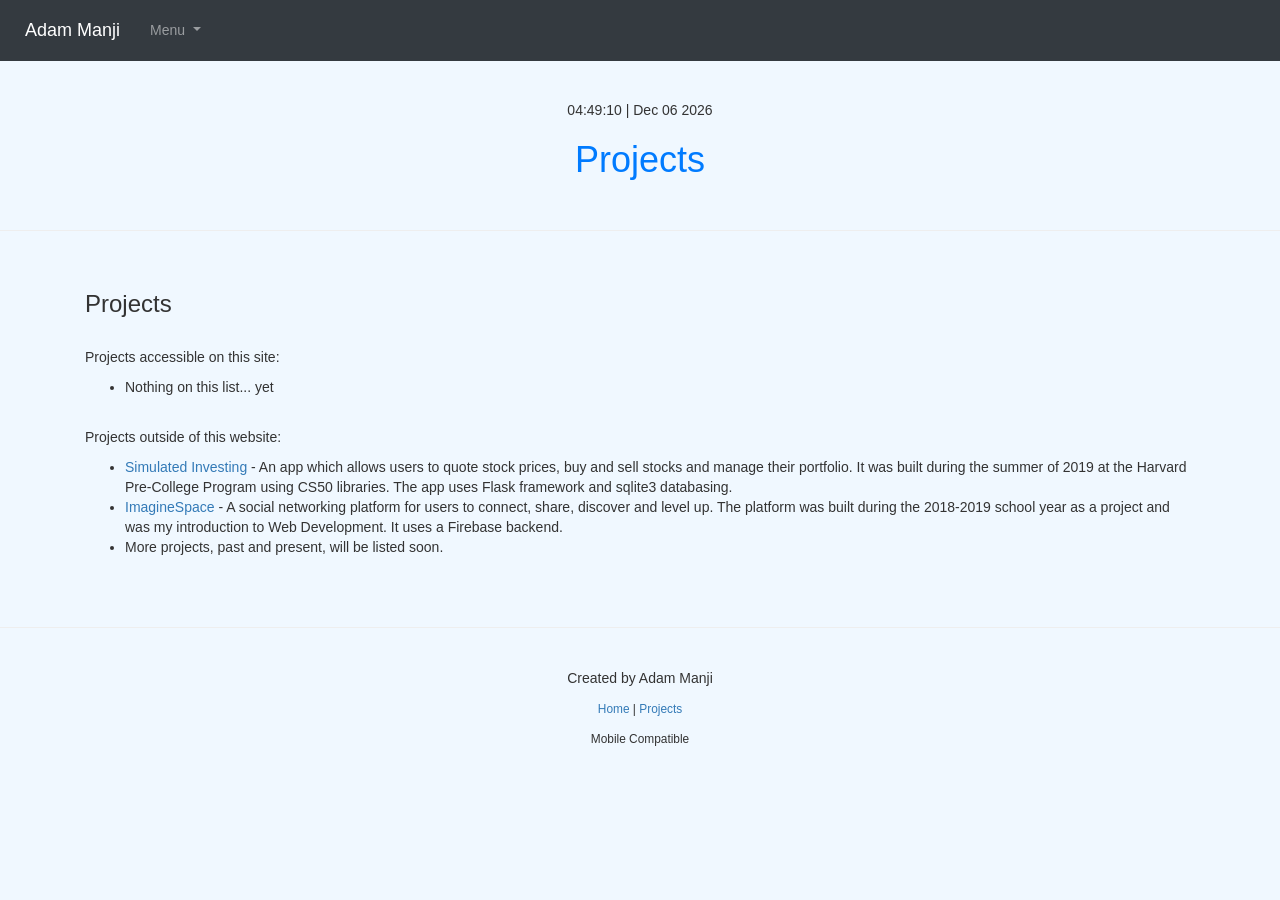
==== Projects/index.html @ 34c0ffcf "Projects tab" ====
<!DOCTYPE html>

<html>

    <head>
    
        <title>Adam Manji: Projects</title>
        <meta name="viewport" content="width=device-width, initial-scale=1.0">
        <link rel="stylesheet" href="https://stackpath.bootstrapcdn.com/bootstrap/4.3.1/css/bootstrap.min.css" integrity="sha384-ggOyR0iXCbMQv3Xipma34MD+dH/1fQ784/j6cY/iJTQUOhcWr7x9JvoRxT2MZw1T" crossorigin="anonymous">
        <link rel="stylesheet" href="https://maxcdn.bootstrapcdn.com/bootstrap/3.4.1/css/bootstrap.min.css">
        <link rel="stylesheet" href="https://netdna.bootstrapcdn.com/bootstrap/3.1.1/css/bootstrap.min.css">
        <script src="//code.jquery.com/jquery-1.11.0.min.js"></script>
        <script src="https://netdna.bootstrapcdn.com/bootstrap/3.1.1/js/bootstrap.min.js"></script>


        
    </head>
    
    <body style="background-color: aliceblue">
    
        <nav class="navbar navbar-expand-lg navbar-dark bg-dark navbar-fixed-top">
          <a class="navbar-brand" href="index.html">Adam Manji</a>
            <ul class="navbar-nav mr-auto">
              <li class="nav-item dropdown">
                <a class="nav-link dropdown-toggle" href="#" id="navbarDropdown" role="button" data-toggle="dropdown" aria-haspopup="true" aria-expanded="false">
                  Menu
                </a>
                <div class="dropdown-menu" aria-labelledby="navbarDropdown">
                  <a class="dropdown-item" href="index.html">Home</a>
                  <a class="dropdown-item" href="jartest.html">Jar Test</a>
                    <div class="dropdown-divider"></div>
                  <a class="dropdown-item" href="/Projects">Projects</a>
                  <div class="dropdown-divider"></div>
                  <a class="dropdown-item" href="help.html">Help</a>
                </div>
              </li>
              <li class="nav-item">
              </li>
            </ul>

        </nav>
        
        <div id='header' class="container" align = center style="margin-top: 100px">
        
            <div id='time'></div>
        
            <h1 class="text-primary">Projects</h1>
        
        </div>
                
        <br><hr><br>
        
        <div id='MAIN' class="container">
        
            <h3>Projects</h3><br>
            <p>Projects accessible on this site:</p>
            <ul>
            <li>Nothing on this list... yet</li>
            </ul>
            <br>
            <p>Projects outside of this website:</p>
            <ul>
            <li><a href="https://adam-finance.herokuapp.com/login">Simulated Investing</a> - An app which allows users to quote stock prices, buy and sell stocks and manage their portfolio. It was built during the summer of 2019 at the Harvard Pre-College Program using CS50 libraries. The app uses Flask framework and sqlite3 databasing.</li>
            <li><a href='https://imaginetechcompany.github.io/ImagineSpace/'>ImagineSpace</a> - A social networking platform for users to connect, share, discover and level up. The platform was built during the 2018-2019 school year as a project and was my introduction to Web Development. It uses a Firebase backend.</li>
            <li>More projects, past and present, will be listed soon.</li>
            </ul>
        
        </div>
            
            <br><br><hr><br>
        
        <div id='footer' align = center  style="margin-bottom: 25px">
         
            <p>Created by Adam Manji</p>
            
            <p><small><a href="index.html">Home</a> | <a href="/Projects">Projects</a></small><br></p>
            
            <small>Mobile Compatible</small>
                
        </div>
        
        <script>
        
            aboutCount = 0;
            
            function setTime() {
            
                timeDiv = document.getElementById('time');
                time = new Date().toString();
                timeDiv.innerHTML = "<p>" + time.substring(16,24) + " | " + time.substring(4,15) + "</p>";
            
            }
            
            setTime();

            setInterval(setTime,1000);
            
        </script>
        
    </body>

</html>
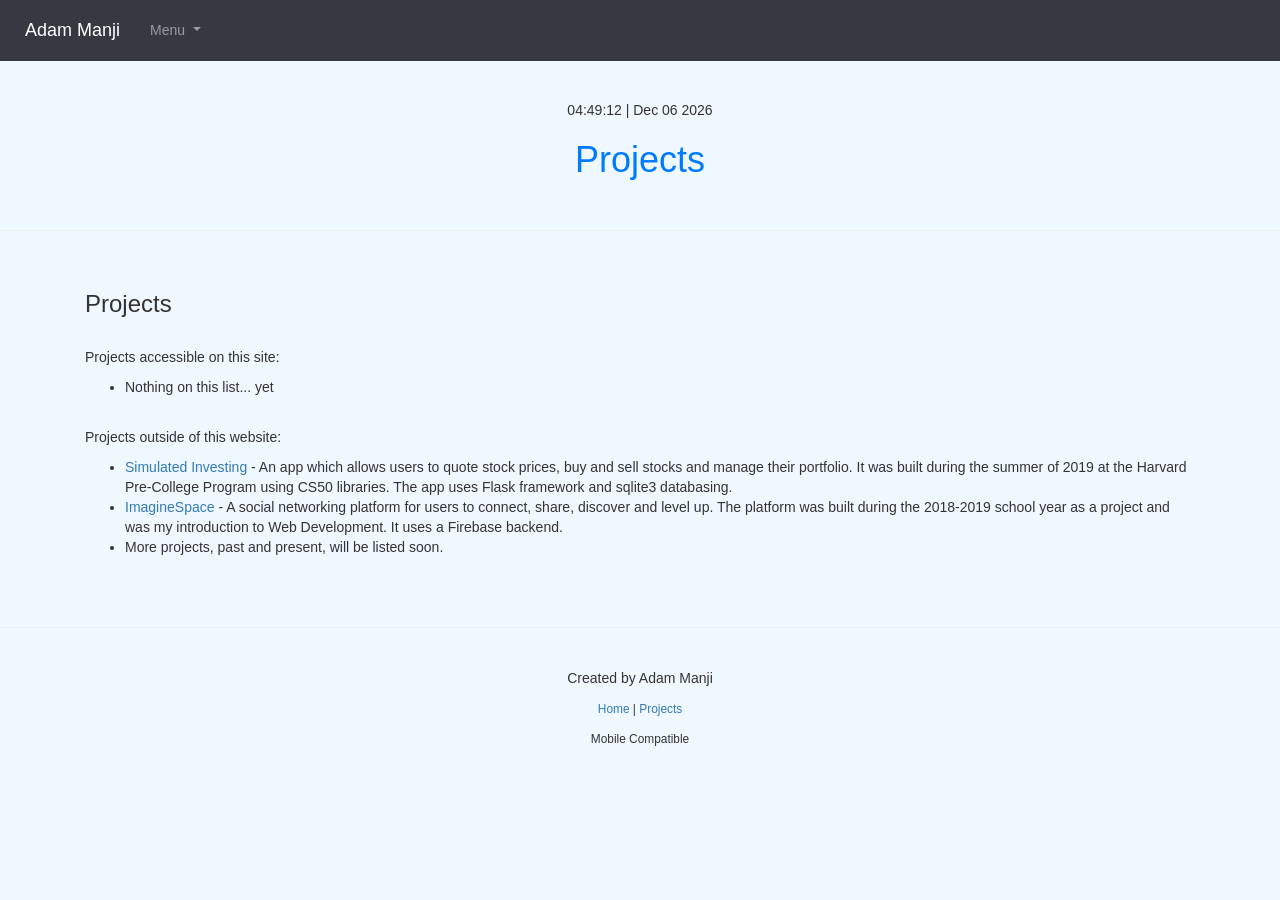
==== commit 7900211a: "fixed navigation" ====
--- a/Projects/index.html
+++ b/Projects/index.html
@@ -19,19 +19,19 @@
     <body style="background-color: aliceblue">
     
         <nav class="navbar navbar-expand-lg navbar-dark bg-dark navbar-fixed-top">
-          <a class="navbar-brand" href="index.html">Adam Manji</a>
+          <a class="navbar-brand" href="https://adammanji.com">Adam Manji</a>
             <ul class="navbar-nav mr-auto">
               <li class="nav-item dropdown">
-                <a class="nav-link dropdown-toggle" href="#" id="navbarDropdown" role="button" data-toggle="dropdown" aria-haspopup="true" aria-expanded="false">
+                <a class="nav-link dropdown-toggle" id="navbarDropdown" role="button" data-toggle="dropdown" aria-haspopup="true" aria-expanded="false">
                   Menu
                 </a>
                 <div class="dropdown-menu" aria-labelledby="navbarDropdown">
-                  <a class="dropdown-item" href="index.html">Home</a>
-                  <a class="dropdown-item" href="jartest.html">Jar Test</a>
+                  <a class="dropdown-item" href="https://adammanji.com">Home</a>
+                  <a class="dropdown-item" href="https://adammanji.com/jartest.html">Jar Test</a>
                     <div class="dropdown-divider"></div>
-                  <a class="dropdown-item" href="/Projects">Projects</a>
+                  <a class="dropdown-item" href="https://adammanji.com/Projects/">Projects</a>
                   <div class="dropdown-divider"></div>
-                  <a class="dropdown-item" href="help.html">Help</a>
+                  <a class="dropdown-item" href="https://adammanji.com/help.html/">Help</a>
                 </div>
               </li>
               <li class="nav-item">
@@ -73,7 +73,7 @@
          
             <p>Created by Adam Manji</p>
             
-            <p><small><a href="index.html">Home</a> | <a href="/Projects">Projects</a></small><br></p>
+            <p><small><a href="https://adammanji.com">Home</a> | <a href="https://adammanji.com/Projects/">Projects</a></small><br></p>
             
             <small>Mobile Compatible</small>
                 
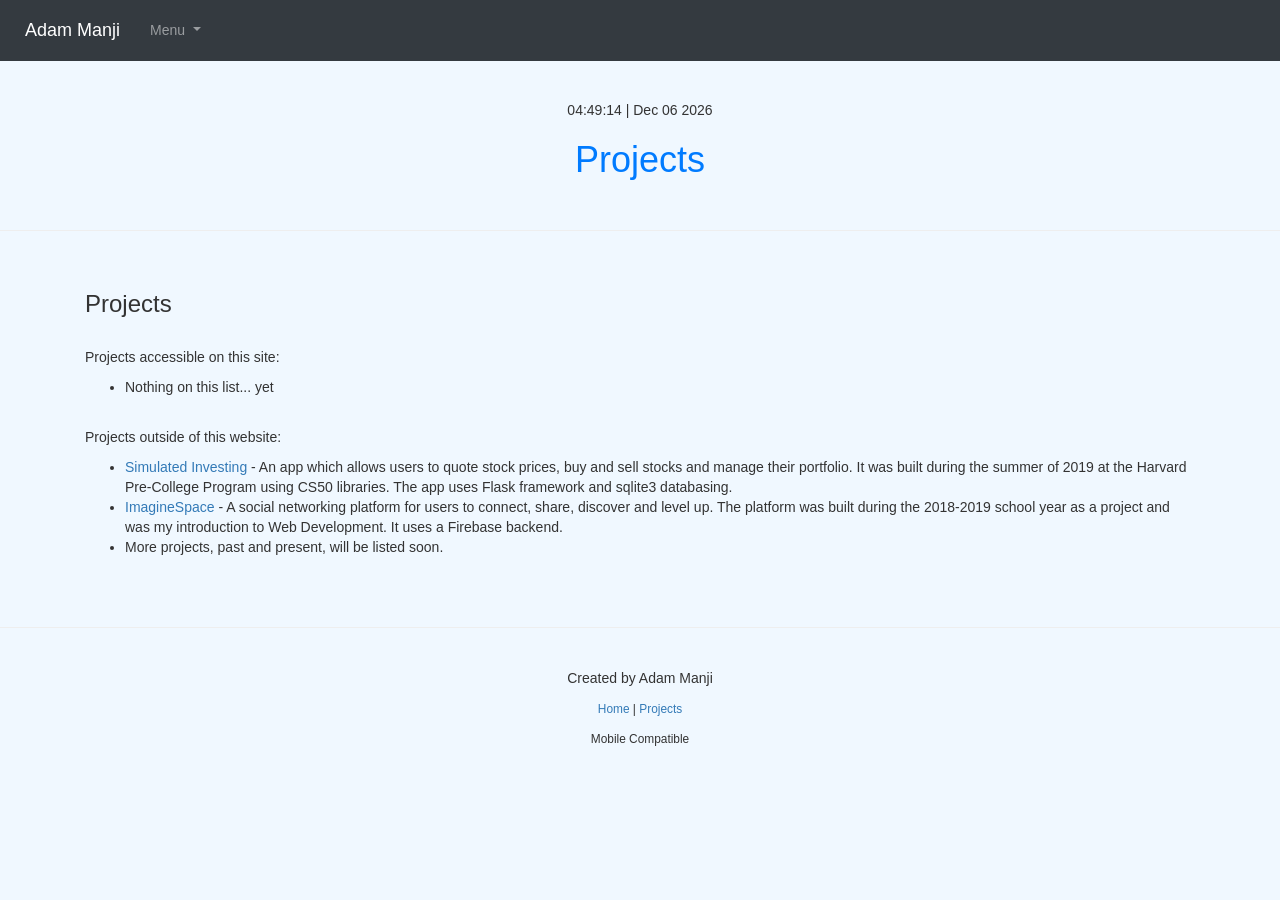
==== commit 8df00db1: "bug fix" ====
--- a/Projects/index.html
+++ b/Projects/index.html
@@ -29,7 +29,7 @@
                   <a class="dropdown-item" href="https://adammanji.com">Home</a>
                   <a class="dropdown-item" href="https://adammanji.com/jartest.html">Jar Test</a>
                     <div class="dropdown-divider"></div>
-                  <a class="dropdown-item" href="https://adammanji.com/Projects/">Projects</a>
+                  <a class="dropdown-item" href="https://adammanji.com/Projects/index.html">Projects</a>
                   <div class="dropdown-divider"></div>
                   <a class="dropdown-item" href="https://adammanji.com/help.html/">Help</a>
                 </div>
@@ -73,7 +73,7 @@
          
             <p>Created by Adam Manji</p>
             
-            <p><small><a href="https://adammanji.com">Home</a> | <a href="https://adammanji.com/Projects/">Projects</a></small><br></p>
+            <p><small><a href="https://adammanji.com">Home</a> | <a href="https://adammanji.com/Projects/index.html">Projects</a></small><br></p>
             
             <small>Mobile Compatible</small>
                 
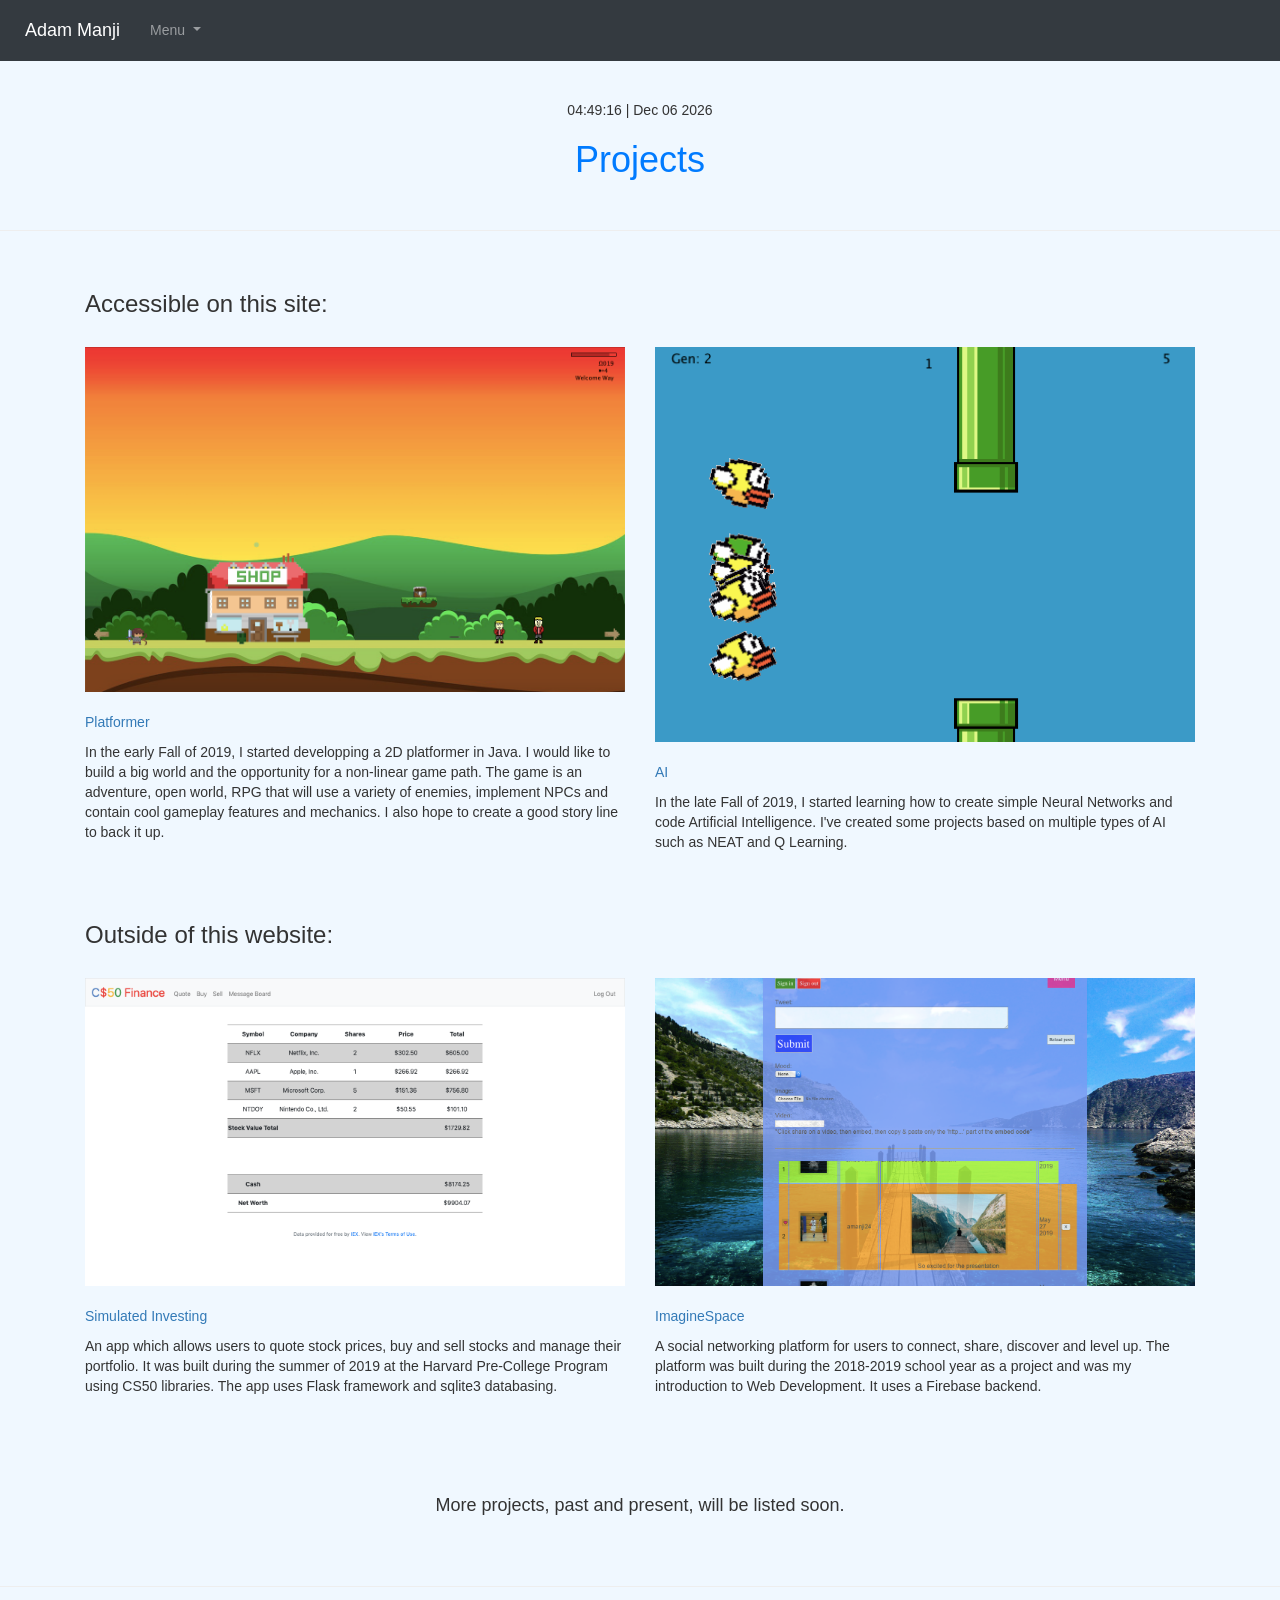
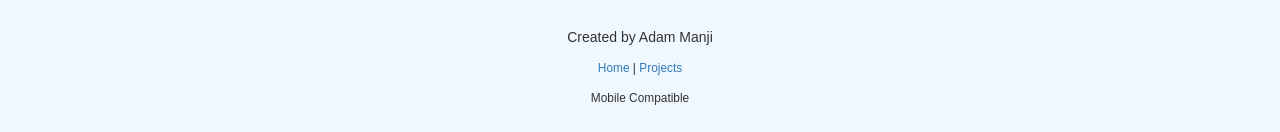
==== commit 56b8f070: "projects and stuff" ====
--- a/Projects/index.html
+++ b/Projects/index.html
@@ -12,26 +12,26 @@
         <script src="//code.jquery.com/jquery-1.11.0.min.js"></script>
         <script src="https://netdna.bootstrapcdn.com/bootstrap/3.1.1/js/bootstrap.min.js"></script>
 
-
+        <link rel="shortcut icon" type="image/x-icon" href="https://filebin.net/yybaq6l3ebqrns2m/favicon.ico?t=rscza6i5" />
         
     </head>
     
     <body style="background-color: aliceblue">
     
         <nav class="navbar navbar-expand-lg navbar-dark bg-dark navbar-fixed-top">
-          <a class="navbar-brand" href="https://adammanji.com">Adam Manji</a>
+          <a class="navbar-brand" href="https://www.adammanji.com">Adam Manji</a>
             <ul class="navbar-nav mr-auto">
               <li class="nav-item dropdown">
                 <a class="nav-link dropdown-toggle" id="navbarDropdown" role="button" data-toggle="dropdown" aria-haspopup="true" aria-expanded="false">
                   Menu
                 </a>
                 <div class="dropdown-menu" aria-labelledby="navbarDropdown">
-                  <a class="dropdown-item" href="https://adammanji.com">Home</a>
-                  <a class="dropdown-item" href="https://adammanji.com/jartest.html">Jar Test</a>
+                  <a class="dropdown-item" href="https://www.adammanji.com">Home</a>
+                  <a class="dropdown-item" href="https://www.adammanji.com/jartest.html">Jar Test</a>
                     <div class="dropdown-divider"></div>
-                  <a class="dropdown-item" href="https://adammanji.com/Projects/index.html">Projects</a>
+                  <a class="dropdown-item" href="https://www.adammanji.com/Projects/index.html">Projects</a>
                   <div class="dropdown-divider"></div>
-                  <a class="dropdown-item" href="https://adammanji.com/help.html/">Help</a>
+                  <a class="dropdown-item" href="https://www.adammanji.com/help.html/">Help</a>
                 </div>
               </li>
               <li class="nav-item">
@@ -51,19 +51,37 @@
         <br><hr><br>
         
         <div id='MAIN' class="container">
-        
-            <h3>Projects</h3><br>
-            <p>Projects accessible on this site:</p>
-            <ul>
-            <li>Nothing on this list... yet</li>
-            </ul>
-            <br>
-            <p>Projects outside of this website:</p>
-            <ul>
-            <li><a href="https://adam-finance.herokuapp.com/login">Simulated Investing</a> - An app which allows users to quote stock prices, buy and sell stocks and manage their portfolio. It was built during the summer of 2019 at the Harvard Pre-College Program using CS50 libraries. The app uses Flask framework and sqlite3 databasing.</li>
-            <li><a href='https://imaginetechcompany.github.io/ImagineSpace/'>ImagineSpace</a> - A social networking platform for users to connect, share, discover and level up. The platform was built during the 2018-2019 school year as a project and was my introduction to Web Development. It uses a Firebase backend.</li>
-            <li>More projects, past and present, will be listed soon.</li>
-            </ul>
+            
+            <h3>Accessible on this site:</h3><br>
+            <div class="row">
+                <div class="col-sm">
+                    <a href='https://www.adammanji.com/Projects/Platformer/index.html'><img src='thumbnails/platformer.png' horizontal-align=middle width=100%><br><br>
+                    <p>Platformer</p></a>
+                    <p>In the early Fall of 2019, I started developping a 2D platformer in Java. I would like to build a big world and the opportunity for a non-linear game path. The game is an adventure, open world, RPG that will use a variety of enemies, implement NPCs and contain cool gameplay features and mechanics. I also hope to create a good story line to back it up.</p>
+                </div>
+                <div class="col-sm">
+                    <a href='https://www.adammanji.com/Projects/AI/index.html'><img src='thumbnails/ai.png' width=100%><br><br>
+                    <p>AI</p></a>
+                    <p>In the late Fall of 2019, I started learning how to create simple Neural Networks and code Artificial Intelligence. I've created some projects based on multiple types of AI such as NEAT and Q Learning.</p>
+                </div>
+            </div>
+            
+            <br><br>
+            
+            <h3>Outside of this website:</h3><br>
+            <div class="row">
+                <div class="col-sm">
+                    <a href="https://adam-finance.herokuapp.com/login"><img src='thumbnails/finance.png' width=100%><br><br>
+                    <p>Simulated Investing</p></a>
+                    <p>An app which allows users to quote stock prices, buy and sell stocks and manage their portfolio. It was built during the summer of 2019 at the Harvard Pre-College Program using CS50 libraries. The app uses Flask framework and sqlite3 databasing.</p>
+                </div>
+                <div class="col-sm">
+                    <a href='https://imaginetechcompany.github.io/ImagineSpace/'><img href='https://imaginetechcompany.github.io/ImagineSpace/' src='thumbnails/imaginespace.png' width=100%><br><br>
+                    <p>ImagineSpace</p></a>
+                    <p>A social networking platform for users to connect, share, discover and level up. The platform was built during the 2018-2019 school year as a project and was my introduction to Web Development. It uses a Firebase backend.</p>
+                </div>
+            </div>
+            <br><br><br><br><h4 align=center>More projects, past and present, will be listed soon.</h4>
         
         </div>
             
@@ -73,7 +91,7 @@
          
             <p>Created by Adam Manji</p>
             
-            <p><small><a href="https://adammanji.com">Home</a> | <a href="https://adammanji.com/Projects/index.html">Projects</a></small><br></p>
+            <p><small><a href="https://www.adammanji.com">Home</a> | <a href="https://www.adammanji.com/Projects/index.html">Projects</a></small><br></p>
             
             <small>Mobile Compatible</small>
                 
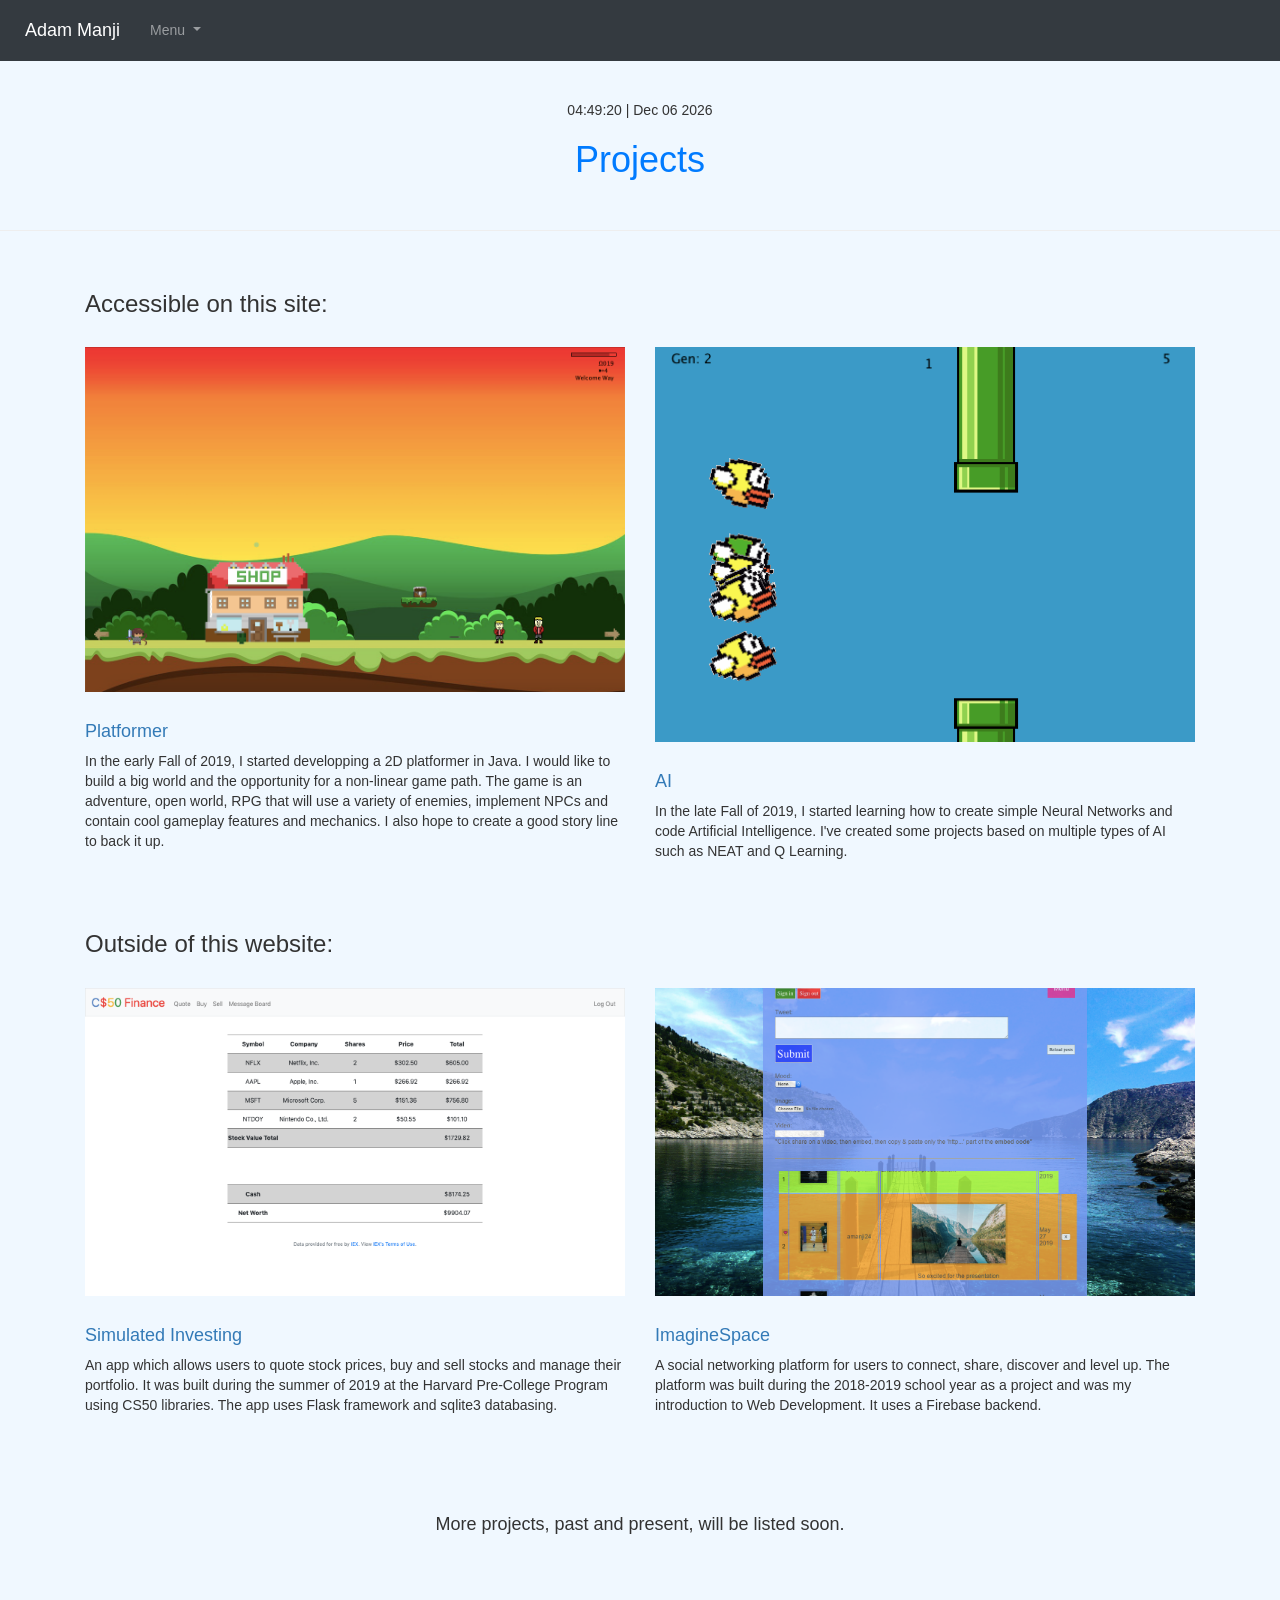
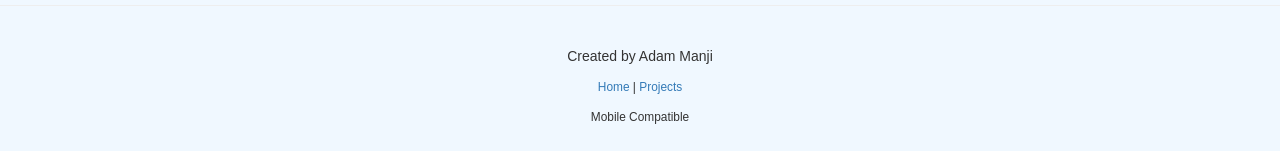
==== commit 8de24e48: "projects and stuff" ====
--- a/Projects/index.html
+++ b/Projects/index.html
@@ -56,12 +56,12 @@
             <div class="row">
                 <div class="col-sm">
                     <a href='https://www.adammanji.com/Projects/Platformer/index.html'><img src='thumbnails/platformer.png' horizontal-align=middle width=100%><br><br>
-                    <p>Platformer</p></a>
+                    <h4>Platformer</h4></a>
                     <p>In the early Fall of 2019, I started developping a 2D platformer in Java. I would like to build a big world and the opportunity for a non-linear game path. The game is an adventure, open world, RPG that will use a variety of enemies, implement NPCs and contain cool gameplay features and mechanics. I also hope to create a good story line to back it up.</p>
                 </div>
                 <div class="col-sm">
                     <a href='https://www.adammanji.com/Projects/AI/index.html'><img src='thumbnails/ai.png' width=100%><br><br>
-                    <p>AI</p></a>
+                    <h4>AI</h4></a>
                     <p>In the late Fall of 2019, I started learning how to create simple Neural Networks and code Artificial Intelligence. I've created some projects based on multiple types of AI such as NEAT and Q Learning.</p>
                 </div>
             </div>
@@ -72,12 +72,12 @@
             <div class="row">
                 <div class="col-sm">
                     <a href="https://adam-finance.herokuapp.com/login"><img src='thumbnails/finance.png' width=100%><br><br>
-                    <p>Simulated Investing</p></a>
+                    <h4>Simulated Investing</h4></a>
                     <p>An app which allows users to quote stock prices, buy and sell stocks and manage their portfolio. It was built during the summer of 2019 at the Harvard Pre-College Program using CS50 libraries. The app uses Flask framework and sqlite3 databasing.</p>
                 </div>
                 <div class="col-sm">
                     <a href='https://imaginetechcompany.github.io/ImagineSpace/'><img href='https://imaginetechcompany.github.io/ImagineSpace/' src='thumbnails/imaginespace.png' width=100%><br><br>
-                    <p>ImagineSpace</p></a>
+                    <h4>ImagineSpace</h4></a>
                     <p>A social networking platform for users to connect, share, discover and level up. The platform was built during the 2018-2019 school year as a project and was my introduction to Web Development. It uses a Firebase backend.</p>
                 </div>
             </div>
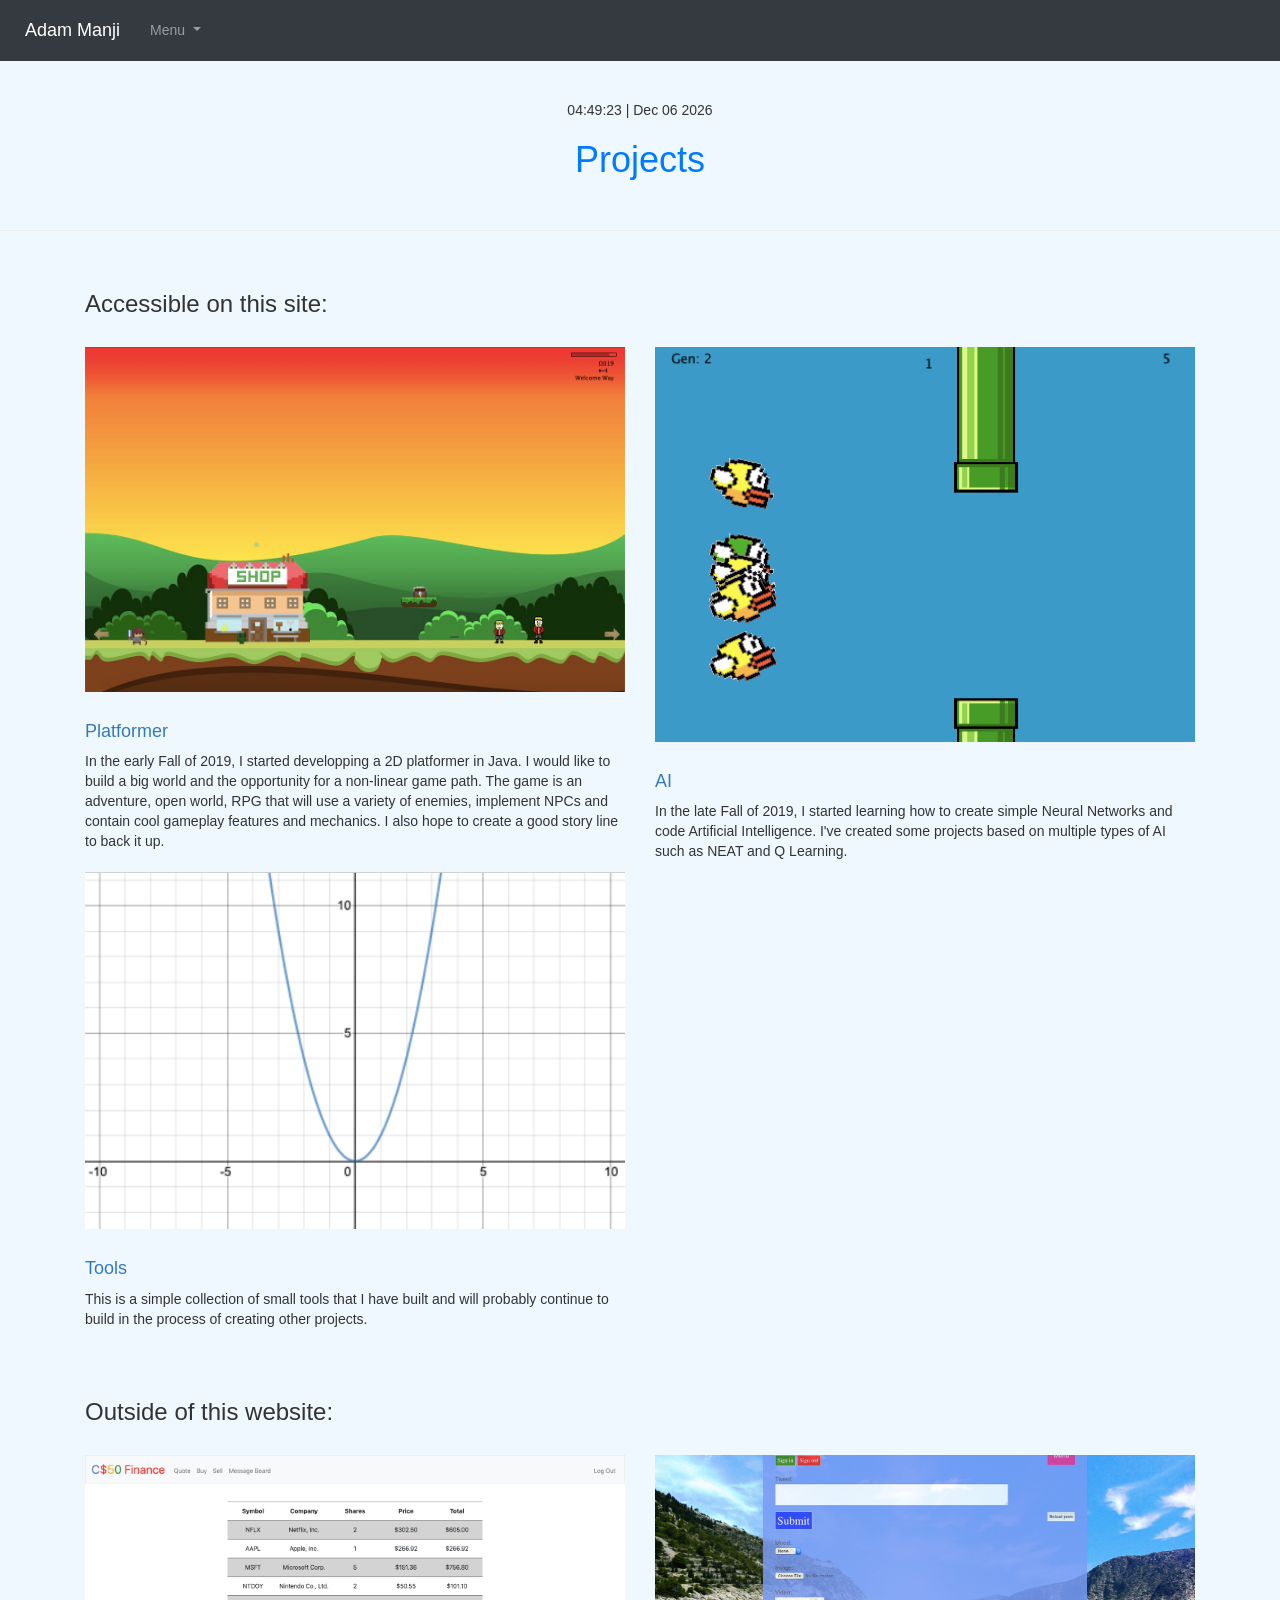
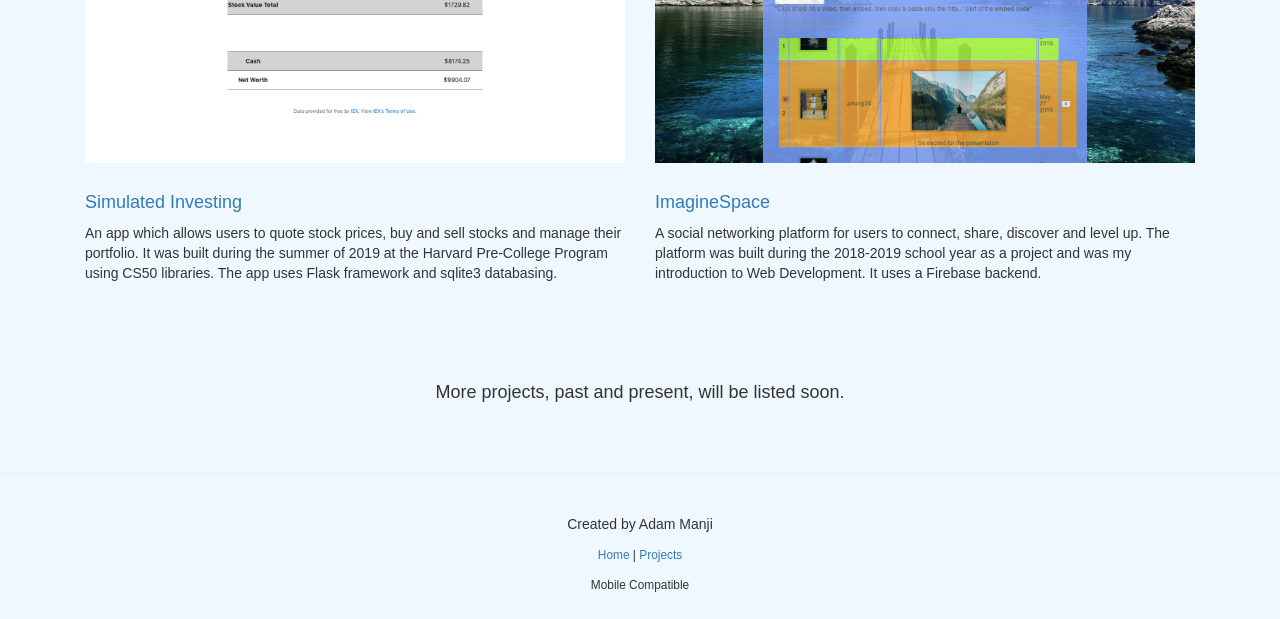
==== commit c20221bb: "tools" ====
--- a/Projects/index.html
+++ b/Projects/index.html
@@ -17,7 +17,7 @@
     </head>
     
     <body style="background-color: aliceblue">
-    
+
         <nav class="navbar navbar-expand-lg navbar-dark bg-dark navbar-fixed-top">
           <a class="navbar-brand" href="https://www.adammanji.com">Adam Manji</a>
             <ul class="navbar-nav mr-auto">
@@ -54,15 +54,29 @@
             
             <h3>Accessible on this site:</h3><br>
             <div class="row">
-                <div class="col-sm">
-                    <a href='https://www.adammanji.com/Projects/Platformer/index.html'><img src='thumbnails/platformer.png' horizontal-align=middle width=100%><br><br>
-                    <h4>Platformer</h4></a>
-                    <p>In the early Fall of 2019, I started developping a 2D platformer in Java. I would like to build a big world and the opportunity for a non-linear game path. The game is an adventure, open world, RPG that will use a variety of enemies, implement NPCs and contain cool gameplay features and mechanics. I also hope to create a good story line to back it up.</p>
-                </div>
-                <div class="col-sm">
-                    <a href='https://www.adammanji.com/Projects/AI/index.html'><img src='thumbnails/ai.png' width=100%><br><br>
-                    <h4>AI</h4></a>
-                    <p>In the late Fall of 2019, I started learning how to create simple Neural Networks and code Artificial Intelligence. I've created some projects based on multiple types of AI such as NEAT and Q Learning.</p>
+                <div class='container'>
+                    <div class='row'>
+                        <div class="col-sm">
+                            <a href='https://www.adammanji.com/Projects/Platformer/index.html'><img src='thumbnails/platformer.png' horizontal-align=middle width=100%><br><br>
+                            <h4>Platformer</h4></a>
+                            <p>In the early Fall of 2019, I started developping a 2D platformer in Java. I would like to build a big world and the opportunity for a non-linear game path. The game is an adventure, open world, RPG that will use a variety of enemies, implement NPCs and contain cool gameplay features and mechanics. I also hope to create a good story line to back it up.</p>
+                        </div>
+                        <div class="col-sm">
+                            <a href='https://www.adammanji.com/Projects/AI/index.html'><img src='thumbnails/ai.png' width=100%><br><br>
+                            <h4>AI</h4></a>
+                            <p>In the late Fall of 2019, I started learning how to create simple Neural Networks and code Artificial Intelligence. I've created some projects based on multiple types of AI such as NEAT and Q Learning.</p>
+                        </div>
+                    </div>
+                    <div class='row'>
+                        <div class='col-sm'>
+                            <a href='https://www.adammanji.com/Projects/Tools/calculator.html'><img src='thumbnails/tools.png' width=100%><br><br>
+                            <h4>Tools</h4></a>
+                            <p>This is a simple collection of small tools that I have built and will probably continue to build in the process of creating other projects.</p>
+                        </div>
+                        <div class="col-sm">
+                            
+                        </div>
+                    </div>
                 </div>
             </div>
             
